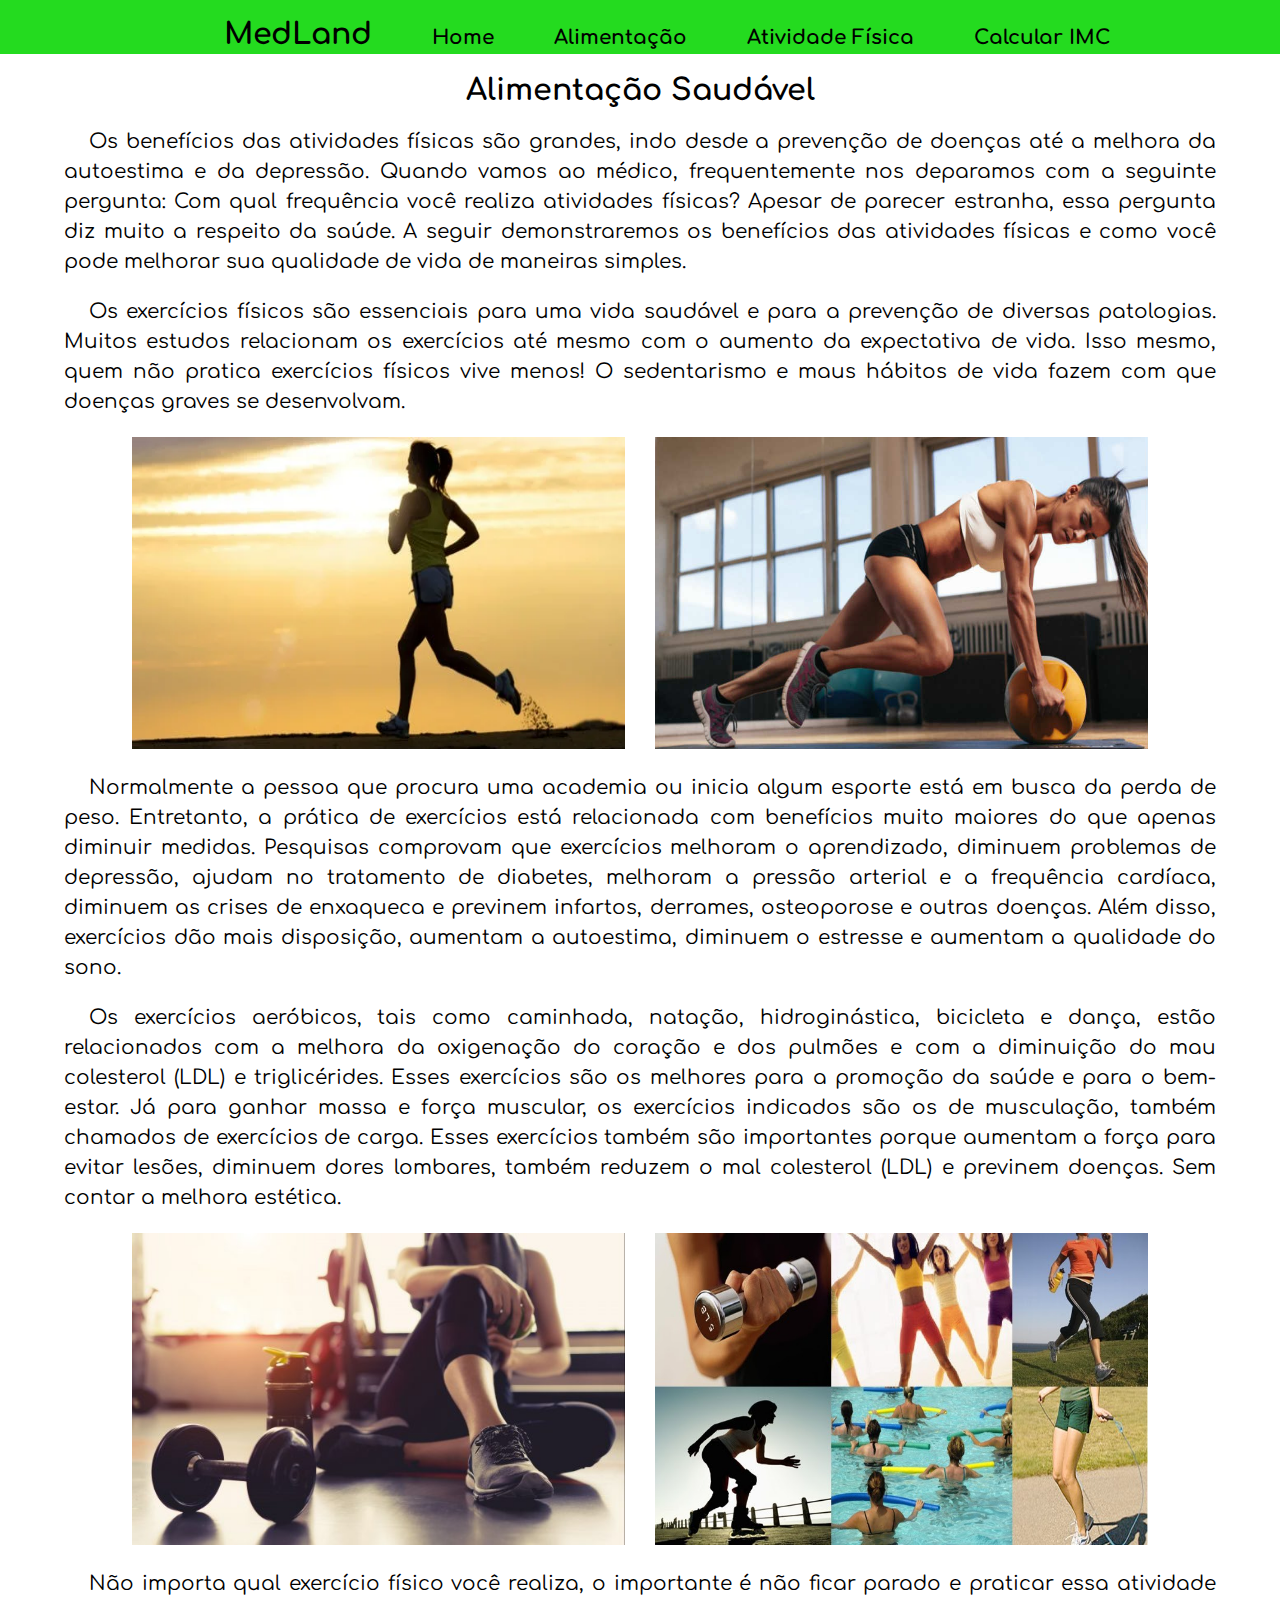
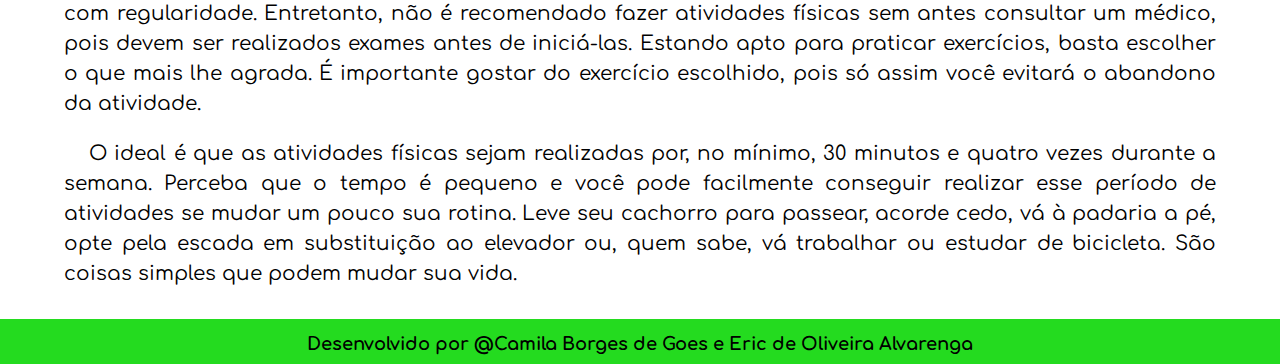
==== atividade_fisica.html @ 37e4fc60 "Eric e Camila" ====
<!DOCTYPE html>
<html lang="en">

<head>
    <meta charset="UTF-8">
    <meta http-equiv="X-UA-Compatible" content="IE=edge">
    <meta name="viewport" content="width=device-width, initial-scale=1.0">
    <title>Atividade Física</title>
    <link rel="stylesheet" href="css/style.css">
</head>

<body>
    <main>
        <header>
            <nav>
            <ul class="lista">
                <li class="menu "><a href="index.html"><h2>MedLand</h2></a></li>
                <li class="menu"><a href="index.html">Home</a></li>
                <li class="menu"><a href="alimentacao.html">Alimentação</a></li>
                <li class="menu"><a href="atividade_fisica.html">Atividade Física</a></li>
                <li class="menu"><a href="calculo_IMC.html">Calcular IMC</a></li>
            </ul>
        </nav>
        </header>
        <section class="space">
            <h2>Alimentação Saudável</h2>
            <p class="paragrafo_atividade">Os benefícios das atividades físicas são grandes, indo desde a prevenção de
                doenças até a melhora da autoestima e da depressão.
                Quando vamos ao médico, frequentemente nos deparamos com a seguinte pergunta: Com qual frequência você
                realiza atividades físicas? Apesar de parecer estranha, essa pergunta diz muito a respeito da saúde. A
                seguir demonstraremos os benefícios das atividades físicas e como você pode melhorar sua qualidade de
                vida de maneiras simples.
            </p>

            <p class="paragrafo_atividade">Os exercícios físicos são essenciais para uma vida saudável e para a
                prevenção de diversas patologias. Muitos estudos relacionam os exercícios até mesmo com o aumento da
                expectativa de vida. Isso mesmo, quem não pratica exercícios físicos vive menos! O sedentarismo e maus
                hábitos de vida fazem com que doenças graves se desenvolvam. </p>

                <div class="img_1">

                    <img src="img/af3.jpg" width="95%" height="312px" alt="">
                </div>
    
                <div class="img_2">
                    <img src="img/af2.jpg" width="95%" height="312px" alt="">
    
                </div>
    

            <p class="paragrafo_atividade"> Normalmente a pessoa que procura uma academia ou inicia algum esporte está
                em busca da perda de peso. Entretanto, a prática de exercícios está relacionada com benefícios muito
                maiores do que apenas diminuir medidas. Pesquisas comprovam que exercícios melhoram o aprendizado,
                diminuem problemas de depressão, ajudam no tratamento de diabetes, melhoram a pressão arterial e a
                frequência cardíaca, diminuem as crises de enxaqueca e previnem infartos, derrames, osteoporose e outras
                doenças. Além disso, exercícios dão mais disposição, aumentam a autoestima, diminuem o estresse e
                aumentam a qualidade do sono. </p>

           

            <p class="paragrafo_atividade"> Os exercícios aeróbicos, tais como caminhada, natação, hidroginástica,
                bicicleta e dança, estão relacionados com a melhora da oxigenação do coração e dos pulmões e com a
                diminuição do mau colesterol (LDL) e triglicérides. Esses exercícios são os melhores para a promoção da
                saúde e para o bem-estar.
                Já para ganhar massa e força muscular, os exercícios indicados são os de musculação, também chamados de
                exercícios de carga. Esses exercícios também são importantes porque aumentam a força para evitar lesões,
                diminuem dores lombares, também reduzem o mal colesterol (LDL) e previnem doenças. Sem contar a melhora
                estética.

            </p>

            <div class="img_1">

                <img src="img/af1.jpg" width="95%" height="312px" alt="">
            </div>

            <div class="img_2">
                <img src="img/af4.jpg" width="95%" height="312px" alt="">

            </div>

            <p class="paragrafo_atividade">Não importa qual exercício físico você realiza, o importante é não ficar
                parado e praticar essa atividade com regularidade. Entretanto, não é recomendado fazer atividades
                físicas sem antes consultar um médico, pois devem ser realizados exames antes de iniciá-las. Estando
                apto para praticar exercícios, basta escolher o que mais lhe agrada. É importante gostar do exercício
                escolhido, pois só assim você evitará o abandono da atividade.

            </p>

            <p class="paragrafo_atividade">O ideal é que as atividades físicas sejam realizadas por, no mínimo, 30
                minutos e quatro vezes durante a semana. Perceba que o tempo é pequeno e você pode facilmente conseguir
                realizar esse período de atividades se mudar um pouco sua rotina. Leve seu cachorro para passear, acorde
                cedo, vá à padaria a pé, opte pela escada em substituição ao elevador ou, quem sabe, vá trabalhar ou
                estudar de bicicleta. São coisas simples que podem mudar sua vida.</p>


        </section>
        <footer>
            <h6>Desenvolvido por @Camila Borges de Goes e Eric de Oliveira Alvarenga</h6>
        </footer>
    </main>
</body>

</html>
</body>

</html>
---- css/style.css ----
@import url('https://fonts.googleapis.com/css2?family=Comfortaa:wght@300;400;500;600;700&family=Dosis:wght@300;400;500;600;700&display=swap');
* {
    font-family: 'Comfortaa', sans-serif;
    padding: 0;
    margin: 0;
    vertical-align: baseline;
    list-style: none;
    border: 0
}

main {
    width: 100%;
    margin: 0 auto;
    float: left;
}

header {
    margin-top: -20px;
    width: 100%;
    background-color: #24DB1F;
}

section{
    margin: 0 auto;
    text-align: center;
    width: 90%;
}

footer{
    padding-top: 10px;
    padding-bottom: 10px;
    width: 100%;
    background-color: #24DB1F;
    
}

nav{
    width: 100%;
   
}

.lista {
    margin-top: 20px;
    text-align: center;
}

.menu {
    display: inline-block;
    margin-left: 55px;
}

a {
    font-size: 20px ;
    text-decoration: none;
    color: #000;
    font-weight: bold;
   
    
}

h2{
    font-size: 30px;
    margin-top: 20px;
    text-align: center;
    font-family: 'Comfortaa', sans-serif;
    font-weight: bold;
}

h6{
    margin-top: 5px;
    font-size: 18px;
    text-align: center;
    font-weight: bold;
}

.paragrafo_index{
    font-size: 20px;
    line-height: 30px;
    margin-top: 20px;
    text-indent: 25px;
    text-align: justify;
}

.paragrafo_alimentacao{
    font-size: 20px;
    line-height: 30px;
    margin-top: 20px;
    text-indent: 25px;
    text-align: justify;
}


.paragrafo_imc{
    font-size: 20px;
    line-height: 30px;
    margin-top: 20px;
    text-indent: 25px;
    text-align: justify;
}

.paragrafo_atividade{
    font-size: 20px;
    line-height: 30px;
    margin-top: 20px;
    text-indent: 25px;
    text-align: justify;
}


ul li{
    line-height: 30px;
    margin-left: 25%;
    list-style: disc;
    text-align: start;
}

.sub_alimentacao{
    padding: 20px;
}

.espaco_li{
    margin-bottom: 20px;
}

.img_1, .img_2{
    margin-top: 20px;
    width: 45%;
    display: inline-block;
}

nav a:hover{
    color: #E8180C;
    transition: 1s;
    font-weight: bold;
}

.titulo{
    margin-left: 10px;
}

section img:hover {
    transform: scale(1.1);
}
section img {
    transition: transform .3s;
}

.espaco{
    margin-bottom: 20px;
}

.space{
    margin-bottom: 30px;
}
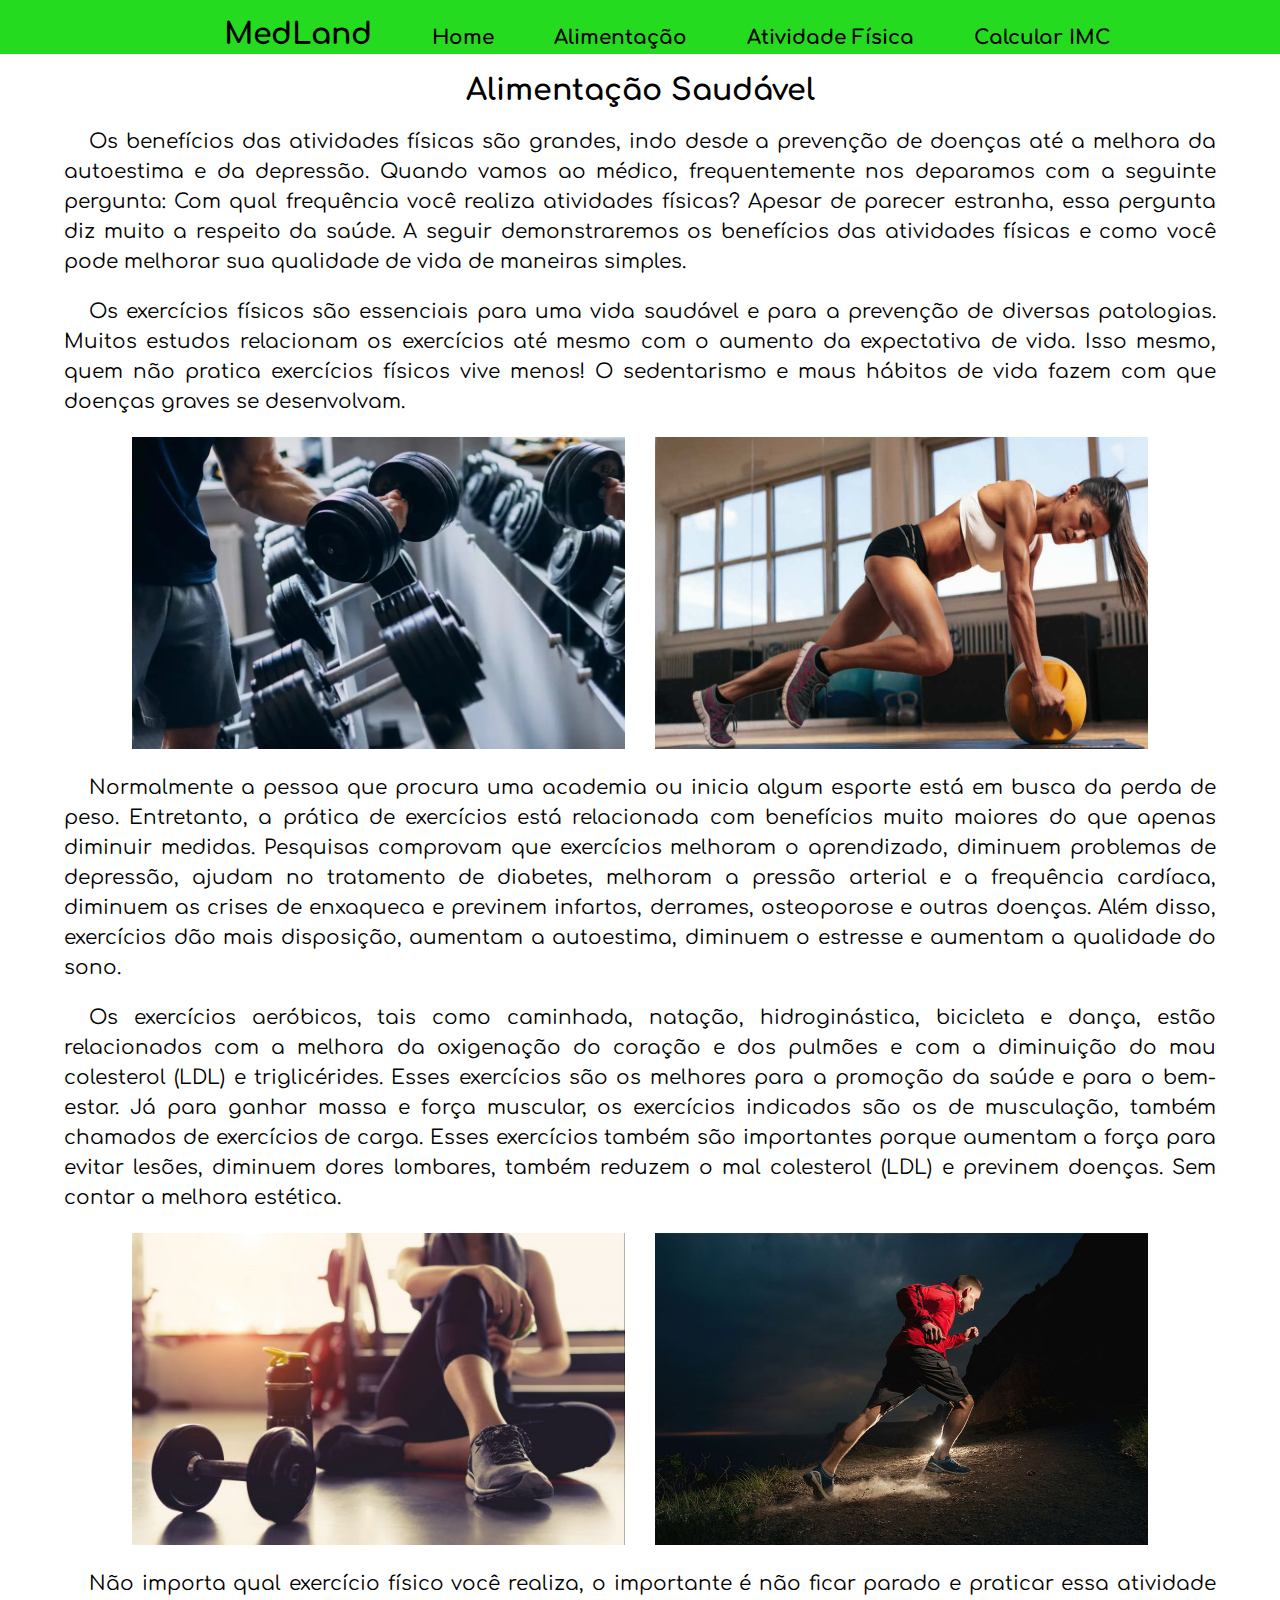
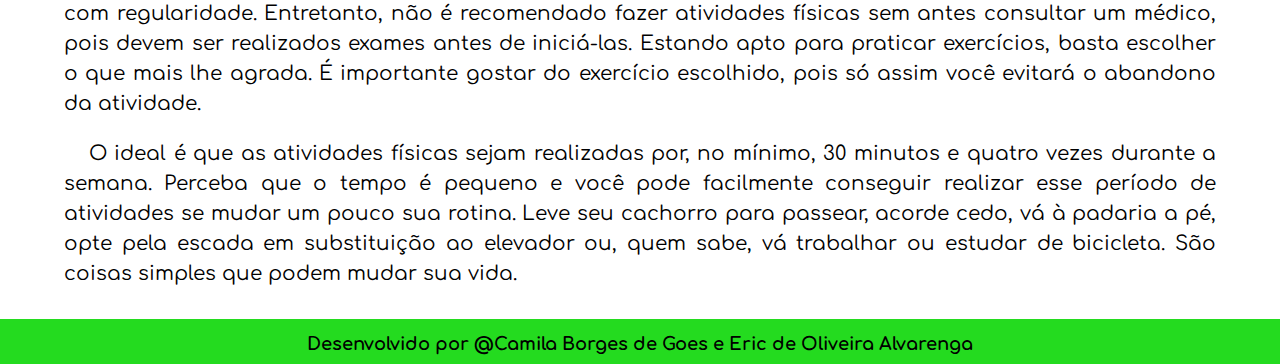
==== commit 8c2edff9: "4° ponto" ====
--- a/atividade_fisica.html
+++ b/atividade_fisica.html
@@ -13,59 +13,48 @@
     <main>
         <header>
             <nav>
-            <ul class="lista">
-                <li class="menu "><a href="index.html"><h2>MedLand</h2></a></li>
-                <li class="menu"><a href="index.html">Home</a></li>
-                <li class="menu"><a href="alimentacao.html">Alimentação</a></li>
-                <li class="menu"><a href="atividade_fisica.html">Atividade Física</a></li>
-                <li class="menu"><a href="calculo_IMC.html">Calcular IMC</a></li>
-            </ul>
-        </nav>
+                <ul class="lista">
+                    <li class="menu ">
+                        <a href="index.html">
+                            <h2>MedLand</h2>
+                        </a>
+                    </li>
+                    <li class="menu"><a href="index.html">Home</a></li>
+                    <li class="menu"><a href="alimentacao.html">Alimentação</a></li>
+                    <li class="menu"><a href="atividade_fisica.html">Atividade Física</a></li>
+                    <li class="menu"><a href="calculo_IMC.html">Calcular IMC</a></li>
+                </ul>
+            </nav>
         </header>
         <section class="space">
             <h2>Alimentação Saudável</h2>
-            <p class="paragrafo_atividade">Os benefícios das atividades físicas são grandes, indo desde a prevenção de
-                doenças até a melhora da autoestima e da depressão.
-                Quando vamos ao médico, frequentemente nos deparamos com a seguinte pergunta: Com qual frequência você
-                realiza atividades físicas? Apesar de parecer estranha, essa pergunta diz muito a respeito da saúde. A
-                seguir demonstraremos os benefícios das atividades físicas e como você pode melhorar sua qualidade de
-                vida de maneiras simples.
+            <p class="paragrafo_atividade">Os benefícios das atividades físicas são grandes, indo desde a prevenção de doenças até a melhora da autoestima e da depressão. Quando vamos ao médico, frequentemente nos deparamos com a seguinte pergunta: Com qual frequência você realiza
+                atividades físicas? Apesar de parecer estranha, essa pergunta diz muito a respeito da saúde. A seguir demonstraremos os benefícios das atividades físicas e como você pode melhorar sua qualidade de vida de maneiras simples.
             </p>
 
-            <p class="paragrafo_atividade">Os exercícios físicos são essenciais para uma vida saudável e para a
-                prevenção de diversas patologias. Muitos estudos relacionam os exercícios até mesmo com o aumento da
-                expectativa de vida. Isso mesmo, quem não pratica exercícios físicos vive menos! O sedentarismo e maus
-                hábitos de vida fazem com que doenças graves se desenvolvam. </p>
+            <p class="paragrafo_atividade">Os exercícios físicos são essenciais para uma vida saudável e para a prevenção de diversas patologias. Muitos estudos relacionam os exercícios até mesmo com o aumento da expectativa de vida. Isso mesmo, quem não pratica exercícios físicos
+                vive menos! O sedentarismo e maus hábitos de vida fazem com que doenças graves se desenvolvam. </p>
 
-                <div class="img_1">
+            <div class="img_1">
 
-                    <img src="img/af3.jpg" width="95%" height="312px" alt="">
-                </div>
-    
-                <div class="img_2">
-                    <img src="img/af2.jpg" width="95%" height="312px" alt="">
-    
-                </div>
-    
+                <img src="img/af3.webp" width="95%" height="312px" alt="">
+            </div>
 
-            <p class="paragrafo_atividade"> Normalmente a pessoa que procura uma academia ou inicia algum esporte está
-                em busca da perda de peso. Entretanto, a prática de exercícios está relacionada com benefícios muito
-                maiores do que apenas diminuir medidas. Pesquisas comprovam que exercícios melhoram o aprendizado,
-                diminuem problemas de depressão, ajudam no tratamento de diabetes, melhoram a pressão arterial e a
-                frequência cardíaca, diminuem as crises de enxaqueca e previnem infartos, derrames, osteoporose e outras
-                doenças. Além disso, exercícios dão mais disposição, aumentam a autoestima, diminuem o estresse e
-                aumentam a qualidade do sono. </p>
+            <div class="img_2">
+                <img src="img/af2.jpg" width="95%" height="312px" alt="">
 
-           
+            </div>
 
-            <p class="paragrafo_atividade"> Os exercícios aeróbicos, tais como caminhada, natação, hidroginástica,
-                bicicleta e dança, estão relacionados com a melhora da oxigenação do coração e dos pulmões e com a
-                diminuição do mau colesterol (LDL) e triglicérides. Esses exercícios são os melhores para a promoção da
-                saúde e para o bem-estar.
-                Já para ganhar massa e força muscular, os exercícios indicados são os de musculação, também chamados de
-                exercícios de carga. Esses exercícios também são importantes porque aumentam a força para evitar lesões,
-                diminuem dores lombares, também reduzem o mal colesterol (LDL) e previnem doenças. Sem contar a melhora
-                estética.
+
+            <p class="paragrafo_atividade"> Normalmente a pessoa que procura uma academia ou inicia algum esporte está em busca da perda de peso. Entretanto, a prática de exercícios está relacionada com benefícios muito maiores do que apenas diminuir medidas. Pesquisas comprovam que
+                exercícios melhoram o aprendizado, diminuem problemas de depressão, ajudam no tratamento de diabetes, melhoram a pressão arterial e a frequência cardíaca, diminuem as crises de enxaqueca e previnem infartos, derrames, osteoporose e outras
+                doenças. Além disso, exercícios dão mais disposição, aumentam a autoestima, diminuem o estresse e aumentam a qualidade do sono. </p>
+
+
+
+            <p class="paragrafo_atividade"> Os exercícios aeróbicos, tais como caminhada, natação, hidroginástica, bicicleta e dança, estão relacionados com a melhora da oxigenação do coração e dos pulmões e com a diminuição do mau colesterol (LDL) e triglicérides. Esses exercícios
+                são os melhores para a promoção da saúde e para o bem-estar. Já para ganhar massa e força muscular, os exercícios indicados são os de musculação, também chamados de exercícios de carga. Esses exercícios também são importantes porque aumentam
+                a força para evitar lesões, diminuem dores lombares, também reduzem o mal colesterol (LDL) e previnem doenças. Sem contar a melhora estética.
 
             </p>
 
@@ -79,19 +68,13 @@
 
             </div>
 
-            <p class="paragrafo_atividade">Não importa qual exercício físico você realiza, o importante é não ficar
-                parado e praticar essa atividade com regularidade. Entretanto, não é recomendado fazer atividades
-                físicas sem antes consultar um médico, pois devem ser realizados exames antes de iniciá-las. Estando
-                apto para praticar exercícios, basta escolher o que mais lhe agrada. É importante gostar do exercício
-                escolhido, pois só assim você evitará o abandono da atividade.
+            <p class="paragrafo_atividade">Não importa qual exercício físico você realiza, o importante é não ficar parado e praticar essa atividade com regularidade. Entretanto, não é recomendado fazer atividades físicas sem antes consultar um médico, pois devem ser realizados exames
+                antes de iniciá-las. Estando apto para praticar exercícios, basta escolher o que mais lhe agrada. É importante gostar do exercício escolhido, pois só assim você evitará o abandono da atividade.
 
             </p>
 
-            <p class="paragrafo_atividade">O ideal é que as atividades físicas sejam realizadas por, no mínimo, 30
-                minutos e quatro vezes durante a semana. Perceba que o tempo é pequeno e você pode facilmente conseguir
-                realizar esse período de atividades se mudar um pouco sua rotina. Leve seu cachorro para passear, acorde
-                cedo, vá à padaria a pé, opte pela escada em substituição ao elevador ou, quem sabe, vá trabalhar ou
-                estudar de bicicleta. São coisas simples que podem mudar sua vida.</p>
+            <p class="paragrafo_atividade">O ideal é que as atividades físicas sejam realizadas por, no mínimo, 30 minutos e quatro vezes durante a semana. Perceba que o tempo é pequeno e você pode facilmente conseguir realizar esse período de atividades se mudar um pouco sua rotina.
+                Leve seu cachorro para passear, acorde cedo, vá à padaria a pé, opte pela escada em substituição ao elevador ou, quem sabe, vá trabalhar ou estudar de bicicleta. São coisas simples que podem mudar sua vida.</p>
 
 
         </section>
--- a/css/style.css
+++ b/css/style.css
@@ -1,154 +1,265 @@
-@import url('https://fonts.googleapis.com/css2?family=Comfortaa:wght@300;400;500;600;700&family=Dosis:wght@300;400;500;600;700&display=swap');
-* {
-    font-family: 'Comfortaa', sans-serif;
-    padding: 0;
-    margin: 0;
-    vertical-align: baseline;
-    list-style: none;
-    border: 0
-}
-
-main {
-    width: 100%;
-    margin: 0 auto;
-    float: left;
-}
-
-header {
-    margin-top: -20px;
-    width: 100%;
-    background-color: #24DB1F;
-}
-
-section{
-    margin: 0 auto;
-    text-align: center;
-    width: 90%;
-}
-
-footer{
-    padding-top: 10px;
-    padding-bottom: 10px;
-    width: 100%;
-    background-color: #24DB1F;
-    
-}
-
-nav{
-    width: 100%;
-   
-}
-
-.lista {
-    margin-top: 20px;
-    text-align: center;
-}
-
-.menu {
-    display: inline-block;
-    margin-left: 55px;
-}
-
-a {
-    font-size: 20px ;
-    text-decoration: none;
-    color: #000;
-    font-weight: bold;
-   
-    
-}
-
-h2{
-    font-size: 30px;
-    margin-top: 20px;
-    text-align: center;
-    font-family: 'Comfortaa', sans-serif;
-    font-weight: bold;
-}
-
-h6{
-    margin-top: 5px;
-    font-size: 18px;
-    text-align: center;
-    font-weight: bold;
-}
-
-.paragrafo_index{
-    font-size: 20px;
-    line-height: 30px;
-    margin-top: 20px;
-    text-indent: 25px;
-    text-align: justify;
-}
-
-.paragrafo_alimentacao{
-    font-size: 20px;
-    line-height: 30px;
-    margin-top: 20px;
-    text-indent: 25px;
-    text-align: justify;
-}
-
-
-.paragrafo_imc{
-    font-size: 20px;
-    line-height: 30px;
-    margin-top: 20px;
-    text-indent: 25px;
-    text-align: justify;
-}
-
-.paragrafo_atividade{
-    font-size: 20px;
-    line-height: 30px;
-    margin-top: 20px;
-    text-indent: 25px;
-    text-align: justify;
-}
-
-
-ul li{
-    line-height: 30px;
-    margin-left: 25%;
-    list-style: disc;
-    text-align: start;
-}
-
-.sub_alimentacao{
-    padding: 20px;
-}
-
-.espaco_li{
-    margin-bottom: 20px;
-}
-
-.img_1, .img_2{
-    margin-top: 20px;
-    width: 45%;
-    display: inline-block;
-}
-
-nav a:hover{
-    color: #E8180C;
-    transition: 1s;
-    font-weight: bold;
-}
-
-.titulo{
-    margin-left: 10px;
-}
-
-section img:hover {
-    transform: scale(1.1);
-}
-section img {
-    transition: transform .3s;
-}
-
-.espaco{
-    margin-bottom: 20px;
-}
-
-.space{
-    margin-bottom: 30px;
-}
+                @import url('https://fonts.googleapis.com/css2?family=Comfortaa:wght@300;400;500;600;700&family=Dosis:wght@300;400;500;600;700&display=swap');
+                * {
+                    font-family: 'Comfortaa', sans-serif;
+                    padding: 0;
+                    margin: 0;
+                    vertical-align: baseline;
+                    list-style: none;
+                    border: 0
+                }
+                
+                main {
+                    width: 100%;
+                    margin: 0 auto;
+                    float: left;
+                }
+                
+                header {
+                    margin-top: -20px;
+                    width: 100%;
+                    background-color: #24DB1F;
+                }
+                
+                section {
+                    margin: 0 auto;
+                    text-align: center;
+                    width: 90%;
+                }
+                
+                footer {
+                    padding-top: 10px;
+                    padding-bottom: 10px;
+                    width: 100%;
+                    background-color: #24DB1F;
+                }
+                
+                nav {
+                    width: 100%;
+                }
+                
+                .lista {
+                    margin-top: 20px;
+                    text-align: center;
+                }
+                
+                .menu {
+                    display: inline-block;
+                    margin-left: 55px;
+                }
+                
+                a {
+                    font-size: 20px;
+                    text-decoration: none;
+                    color: #000;
+                    font-weight: bold;
+                }
+                
+                h2 {
+                    font-size: 30px;
+                    margin-top: 20px;
+                    text-align: center;
+                    font-family: 'Comfortaa', sans-serif;
+                    font-weight: bold;
+                }
+                
+                h6 {
+                    margin-top: 5px;
+                    font-size: 18px;
+                    text-align: center;
+                    font-weight: bold;
+                }
+                
+                .paragrafo_index {
+                    font-size: 20px;
+                    line-height: 30px;
+                    margin-top: 20px;
+                    text-indent: 25px;
+                    text-align: justify;
+                }
+                
+                .paragrafo_alimentacao {
+                    font-size: 20px;
+                    line-height: 30px;
+                    margin-top: 20px;
+                    text-indent: 25px;
+                    text-align: justify;
+                }
+                
+                .paragrafo_imc {
+                    font-size: 20px;
+                    line-height: 30px;
+                    margin-top: 20px;
+                    text-indent: 25px;
+                    text-align: justify;
+                }
+                
+                .paragrafo_atividade {
+                    font-size: 20px;
+                    line-height: 30px;
+                    margin-top: 20px;
+                    text-indent: 25px;
+                    text-align: justify;
+                }
+                
+                ul li {
+                    line-height: 30px;
+                    margin-left: 25%;
+                    list-style: disc;
+                    text-align: start;
+                }
+                
+                .sub_alimentacao {
+                    padding: 20px;
+                }
+                
+                .espaco_li {
+                    margin-bottom: 20px;
+                }
+                
+                .img_1,
+                .img_2 {
+                    margin-top: 20px;
+                    width: 45%;
+                    display: inline-block;
+                }
+                
+                nav a:hover {
+                    color: #E8180C;
+                    transition: 1s;
+                    font-weight: bold;
+                }
+                
+                .titulo {
+                    margin-left: 10px;
+                }
+                
+                section img:hover {
+                    transform: scale(1.1);
+                }
+                
+                section img {
+                    transition: transform .3s;
+                }
+                
+                .espaco {
+                    margin-bottom: 20px;
+                }
+                
+                .space {
+                    margin-bottom: 30px;
+                }
+                
+                input {
+                    border: 1px solid black;
+                }
+                
+                table {
+                    border: 1px solid black;
+                    text-align: center;
+                    margin: auto;
+                    margin-bottom: 30px;
+                }
+                
+                input[type=number],
+                input[type=text] {
+                    padding: 5px;
+                }
+                
+                input[type=button] {
+                    padding: 15px;
+                    background-color: #E8180C;
+                    border: 0;
+                    cursor: pointer;
+                    font-weight: bold;
+                    color: #fff;
+                }
+                
+                input[type=button]:hover {
+                    background-color: white;
+                    color: #E8180C;
+                    border: 1px solid #E8180C;
+                    transition: 1s;
+                    font-weight: bold;
+                }
+                
+                #res {
+                    width: 80%;
+                    margin: auto;
+                }
+                
+                .calcular {
+                    margin-left: 10px;
+                }
+                
+                .letra_calculo {
+                    margin-bottom: 30px;
+                    font-weight: bold;
+                }
+                
+                .lista :hover {
+                    transform: scale(1.1);
+                }
+                
+                .lista {
+                    transition: transform .3s;
+                }
+                
+                .h2 {
+                    font-size: 30px;
+                    margin-top: 20px;
+                    text-align: center;
+                    font-family: 'Comfortaa', sans-serif;
+                    font-weight: bold;
+                }
+                
+                @media (max-width: 545px) {
+                    nav,
+                    .lista,
+                    .menu,
+                    a,
+                    .h2 {
+                        width: 100%;
+                        text-align: center;
+                        margin: auto;
+                    }
+                    .img_1,
+                    .img_2 {
+                        width: 100%;
+                    }
+                    /* .menu { width:400px; } */
+                }
+                
+                @media (max-width: 720px) {
+                    /* .menu { width:600px; } */
+                    nav,
+                    .lista,
+                    .menu,
+                    a,
+                    .h2 {
+                        width: 100%;
+                        margin: auto;
+                        text-align: center;
+                    }
+                    .img_1,
+                    .img_2 {
+                        width: 100%;
+                    }
+                }
+                
+                @media (max-width: 960px) {
+                    nav,
+                    .lista,
+                    .menu,
+                    a,
+                    .h2 {
+                        width: 100%;
+                        text-align: center;
+                        margin: 10px auto
+                    }
+                    img,
+                    .img_1,
+                    .img_2 {
+                        width: 100%;
+                    }
+                    /* .menu { width:100%; } */
+                }